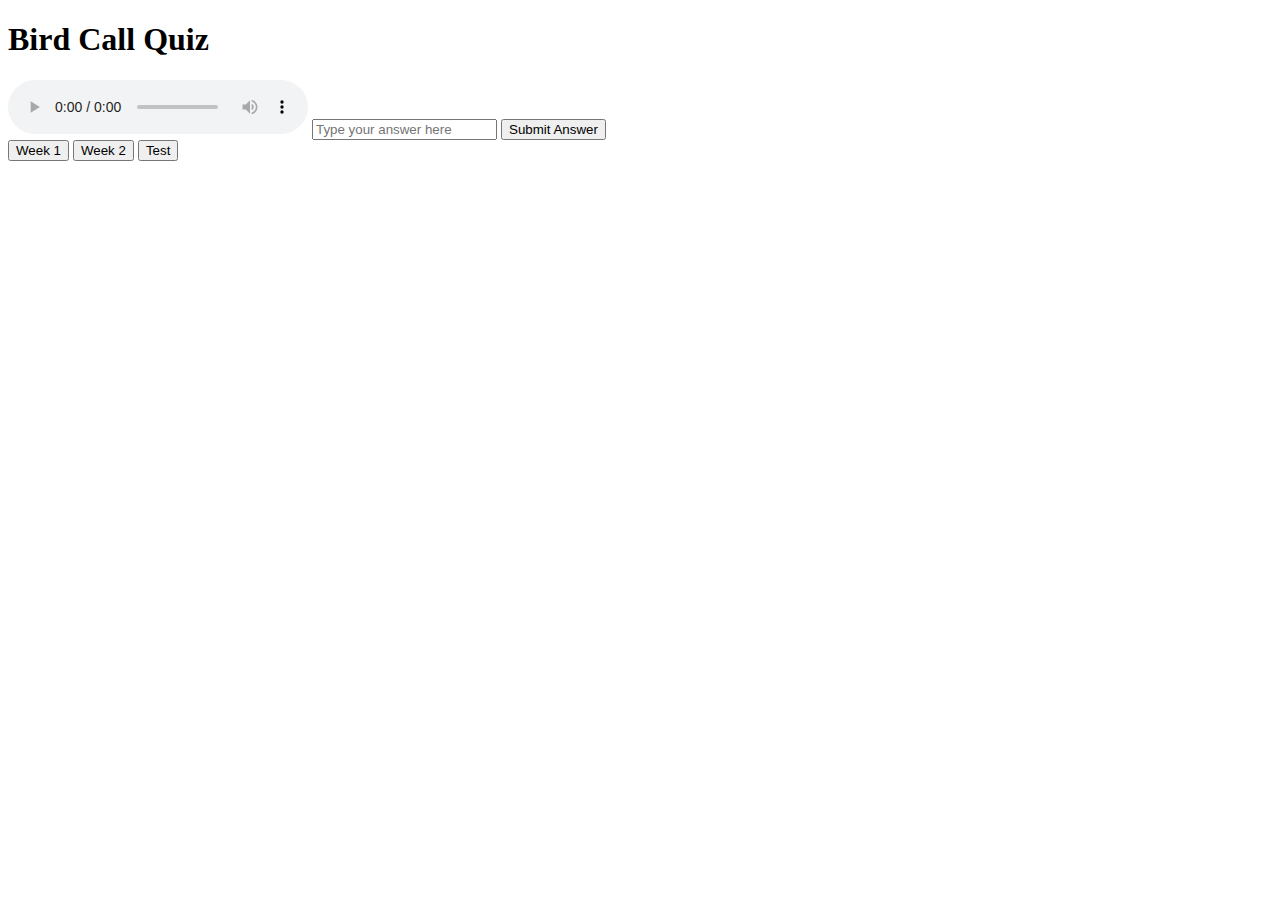
==== BirdQuiz_index.html @ 665b6989 "Add files via upload" ====
<!DOCTYPE html>
<html lang="en">
<head>
    <meta charset="UTF-8">
    <meta name="viewport" content="width=device-width, initial-scale=1.0">
    <title>Bird Call Quiz</title>
    <link rel="stylesheet" href="style.css"> <!-- This should be here -->
</head>
<body>
    <h1>Bird Call Quiz</h1>
    <div id="quiz-container">
        <!-- Audio player for bird calls -->
        <audio id="audio-player" controls></audio>

        <!-- Input field for the answer -->
        <input type="text" id="answer" placeholder="Type your answer here">

        <!-- Submit answer button -->
        <button id="submit-answer-button">Submit Answer</button>

        <!-- Feedback for correct or incorrect answers -->
        <div id="feedback"></div>

        <!-- Week selection buttons -->
        <div id="tabs">
            <button id="week1-button">Week 1</button>
            <button id="week2-button">Week 2</button>
            <button id="test-button">Test</button> 
        </div>        
    </div>

    
    <div id="week-content">
        <!-- Week 1's bird calls will be displayed here initially -->
    </div>

    <script src="BirdQuiz_script.js"></script>
</body>
</html>
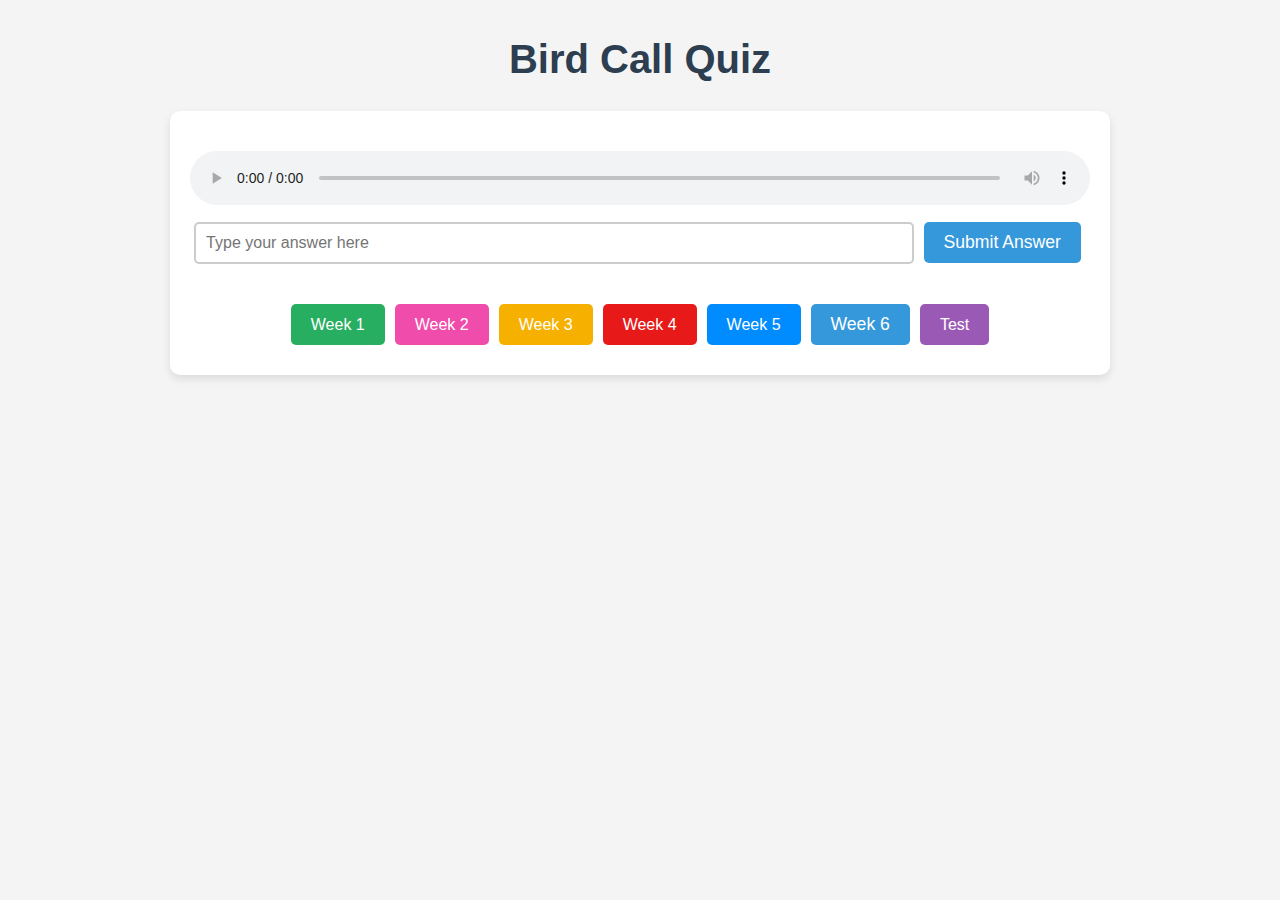
==== commit 27665e97: "Update BirdQuiz_index.html" ====
--- a/BirdQuiz_index.html
+++ b/BirdQuiz_index.html
@@ -25,15 +25,18 @@
         <div id="tabs">
             <button id="week1-button">Week 1</button>
             <button id="week2-button">Week 2</button>
+            <button id="week3-button">Week 3</button>
+            <button id="week4-button">Week 4</button>
+            <button id="week5-button">Week 5</button>
+            <button id="week6-button">Week 6</button>
             <button id="test-button">Test</button> 
         </div>        
     </div>
 
     
     <div id="week-content">
-        <!-- Week 1's bird calls will be displayed here initially -->
     </div>
 
     <script src="BirdQuiz_script.js"></script>
 </body>
-</html>+</html>
--- a/style.css
+++ b/style.css
@@ -0,0 +1,278 @@
+/* Global Styles */
+body {
+    font-family: 'Arial', sans-serif; /* Clean, modern font */
+    background-color: #f4f4f4; /* Light background for a softer look */
+    color: #333; /* Dark text color for readability */
+    margin: 0;
+    padding: 0;
+    line-height: 1.6;
+}
+
+/* Container to centralize content */
+#quiz-container {
+    max-width: 900px;
+    margin: 20px auto;
+    padding: 20px;
+    background-color: #fff; /* White background for the quiz container */
+    border-radius: 10px; /* Rounded corners */
+    box-shadow: 0 4px 8px rgba(0, 0, 0, 0.1); /* Light shadow for a floating effect */
+    text-align: center; /* Center align content */
+}
+
+/* Header */
+h1 {
+    font-size: 2.5rem;
+    color: #2c3e50;
+    margin-bottom: 20px;
+    text-align: center;
+}
+
+/* Audio player */
+audio {
+    width: 100%; /* Makes the audio player fill the container */
+    margin-top: 20px;
+}
+
+/* Input field for answers */
+input[type="text"] {
+    padding: 10px;
+    width: 80%;
+    margin: 10px 0;
+    border: 2px solid #ccc;
+    border-radius: 5px;
+    font-size: 1rem;
+    box-sizing: border-box;
+}
+
+input[type="text"]:focus {
+    outline: none;
+    border-color: #3498db; /* Blue border when focused */
+}
+
+/* Feedback text (Correct/Incorrect) */
+#feedback {
+    margin-top: 10px;
+    font-size: 1.2rem;
+    font-weight: bold;
+}
+
+/* Correct answer feedback */
+#feedback.correct {
+    color: green;
+}
+
+/* Incorrect answer feedback */
+#feedback.incorrect {
+    color: red;
+}
+
+/* Buttons */
+button {
+    padding: 10px 20px;
+    background-color: #3498db;
+    color: white;
+    border: none;
+    border-radius: 5px;
+    font-size: 1.1rem;
+    cursor: pointer;
+    transition: background-color 0.3s ease;
+    margin: 10px 5px; /* Space between buttons */
+}
+
+button:hover {
+    background-color: #2980b9;
+}
+
+/* Week Tab Buttons */
+#tabs {
+    display: flex;
+    justify-content: center;
+    margin-top: 20px;
+}
+
+button#week1-button {
+    background-color: #27ae60;
+    font-size: 1rem;
+    padding: 10px 20px;
+    cursor: pointer;
+    color: white;
+    border-radius: 5px;
+}
+
+button#week1-button:hover {
+    background-color: #2ecc71; /* Lighter green on hover */
+}
+
+/* Week 2 Button */
+button#week2-button {
+    background-color: #ef4cab; /* Orange background for Week 2 */
+    font-size: 1rem;
+    padding: 10px 20px;
+    cursor: pointer;
+    color: white;
+    border-radius: 5px;
+    margin: 10px 5px; /* Match spacing with other buttons */
+}
+
+button#week2-button:hover {
+    background-color: #ef4cab; /* Darker orange on hover */
+}
+
+/* Week 3 Button */
+
+button#week3-button {
+    background-color: #f6b000;
+    font-size: 1rem;
+    padding: 10px 20px;
+    cursor: pointer;
+    color: white;
+    border-radius: 5px;
+}
+
+button#week3-button:hover {
+    background-color: #f6b000; /* Lighter green on hover */
+}
+
+/* Week 4 Button */
+
+button#week4-button {
+    background-color: #e81919;
+    font-size: 1rem;
+    padding: 10px 20px;
+    cursor: pointer;
+    color: white;
+    border-radius: 5px;
+}
+
+/* Week 5 Button */
+
+button#week5-button {
+    background-color: #008cff;
+    font-size: 1rem;
+    padding: 10px 20px;
+    cursor: pointer;
+    color: white;
+    border-radius: 5px;
+}
+
+button#week4-button:hover {
+    background-color: #008cff; /* Lighter green on hover */
+}
+/* Test Button */
+button#test-button {
+    background-color: #9b59b6; /* Purple background for Test */
+    font-size: 1rem;
+    padding: 10px 20px;
+    cursor: pointer;
+    color: white;
+    border-radius: 5px;
+    margin: 10px 5px; /* Match spacing with other buttons */
+}
+
+button#test-button:hover {
+    background-color: #8e44ad; /* Darker purple on hover */
+}
+
+/* Styling for the week content (quiz screen) */
+#week-content {
+    margin-top: 30px;
+}
+
+/* Restart Button */
+#restart-button {
+    padding: 10px 20px;
+    background-color: #e74c3c; /* Red background for restart */
+    color: white;
+    font-size: 1rem;
+    border-radius: 5px;
+    cursor: pointer;
+    transition: background-color 0.3s ease;
+    margin-top: 20px;
+}
+
+#restart-button:hover {
+    background-color: #c0392b; /* Darker red on hover */
+}
+
+/* Media Queries for Responsiveness */
+@media (max-width: 768px) {
+    #quiz-container {
+        padding: 15px;
+        margin: 10px;
+    }
+
+    h1 {
+        font-size: 2rem; /* Adjust header size for smaller screens */
+    }
+
+    input[type="text"] {
+        width: 100%; /* Make input field take up full width on smaller screens */
+    }
+
+    button {
+        width: 100%; /* Full width buttons on smaller screens */
+    }
+
+    #tabs {
+        flex-direction: column;
+        align-items: center;
+    }
+
+    button#week1-button {
+        width: 100%;
+        margin-bottom: 10px;
+    }
+    #week-content {
+        margin-left: 20px; /* Push the content away from the left edge */
+        padding: 10px;     /* Add some internal spacing */
+        max-width: 80%;    /* Optional: Limit the width of the content */
+        line-height: 1.6;  /* Optional: Improve text readability */
+    }
+    #home-button-container {
+        position: absolute;
+        top: 10px;
+        left: 10px;
+    }
+    
+    #home-button {
+        padding: 10px 20px;
+        font-size: 16px;
+        background-color: #4CAF50;
+        color: white;
+        border: none;
+        border-radius: 5px;
+        cursor: pointer;
+        transition: background-color 0.3s;
+    }
+    
+    #home-button:hover {
+        background-color: #45a049;
+    }
+   
+    /* Adjust the tabs container for multiple buttons */
+#tabs {
+    display: flex;
+    justify-content: center;
+    flex-wrap: wrap; /* Allow buttons to wrap on smaller screens */
+    margin-top: 20px;
+}
+
+/* Media Queries for Responsiveness */
+@media (max-width: 768px) {
+    /* Ensure buttons stack vertically on smaller screens */
+    #tabs {
+        flex-direction: column;
+        align-items: center;
+    }
+
+    button#week1-button,
+    button#week2-button,
+    button#week3-button,
+    button#week4-button,
+    button#test-button {
+        width: 100%; /* Full width buttons on smaller screens */
+        margin-bottom: 10px; /* Space between stacked buttons */
+    }
+}
+    
+}
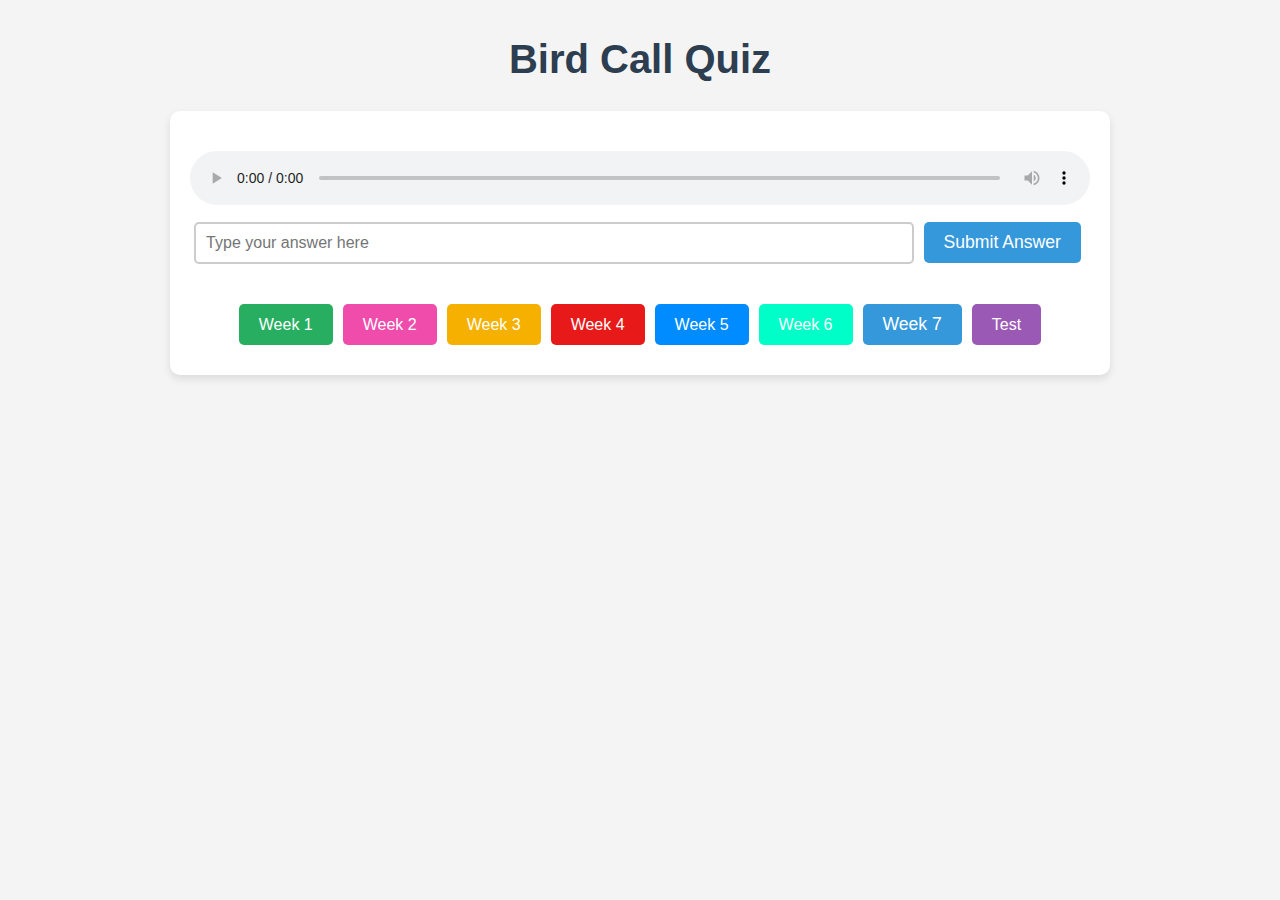
==== commit 68ce9af0: "Update BirdQuiz_index.html" ====
--- a/BirdQuiz_index.html
+++ b/BirdQuiz_index.html
@@ -29,6 +29,7 @@
             <button id="week4-button">Week 4</button>
             <button id="week5-button">Week 5</button>
             <button id="week6-button">Week 6</button>
+            <button id="week7-button">Week 7</button>
             <button id="test-button">Test</button> 
         </div>        
     </div>
--- a/style.css
+++ b/style.css
@@ -155,8 +155,23 @@
     border-radius: 5px;
 }
 
-button#week4-button:hover {
+button#week5-button:hover {
     background-color: #008cff; /* Lighter green on hover */
+}
+
+/* Week 6 Button */
+
+button#week6-button {
+    background-color: #00ffc8;
+    font-size: 1rem;
+    padding: 10px 20px;
+    cursor: pointer;
+    color: white;
+    border-radius: 5px;
+}
+
+button#week6-button:hover {
+    background-color: #00ffc8; /* Lighter green on hover */
 }
 /* Test Button */
 button#test-button {
@@ -269,6 +284,8 @@
     button#week2-button,
     button#week3-button,
     button#week4-button,
+    button#week5-button,
+    button#week6-button,
     button#test-button {
         width: 100%; /* Full width buttons on smaller screens */
         margin-bottom: 10px; /* Space between stacked buttons */
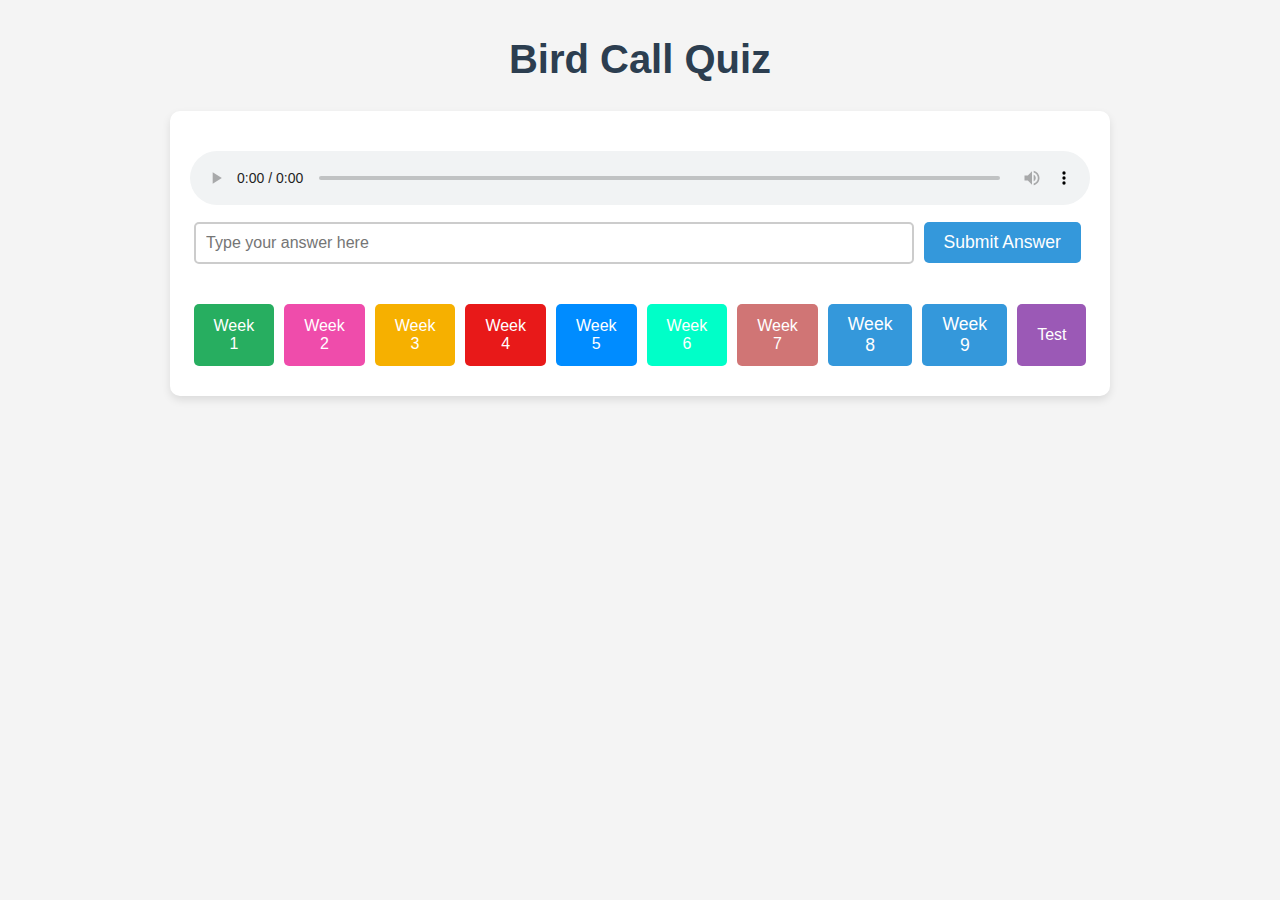
==== commit 7e46812e: "Update BirdQuiz_index.html" ====
--- a/BirdQuiz_index.html
+++ b/BirdQuiz_index.html
@@ -30,6 +30,8 @@
             <button id="week5-button">Week 5</button>
             <button id="week6-button">Week 6</button>
             <button id="week7-button">Week 7</button>
+            <button id="week8-button">Week 8</button>
+            <button id="week9-button">Week 9</button>
             <button id="test-button">Test</button> 
         </div>        
     </div>
--- a/style.css
+++ b/style.css
@@ -163,6 +163,21 @@
 
 button#week6-button {
     background-color: #00ffc8;
+    font-size: 1rem;
+    padding: 10px 20px;
+    cursor: pointer;
+    color: white;
+    border-radius: 5px;
+}
+
+button#week6-button:hover {
+    background-color: #00ffc8; /* Lighter green on hover */
+}
+
+/* Week 7 Button */
+
+button#week7-button {
+    background-color: rgba(195, 80, 80, 0.788);
     font-size: 1rem;
     padding: 10px 20px;
     cursor: pointer;
@@ -286,6 +301,7 @@
     button#week4-button,
     button#week5-button,
     button#week6-button,
+    button#week7-button,
     button#test-button {
         width: 100%; /* Full width buttons on smaller screens */
         margin-bottom: 10px; /* Space between stacked buttons */
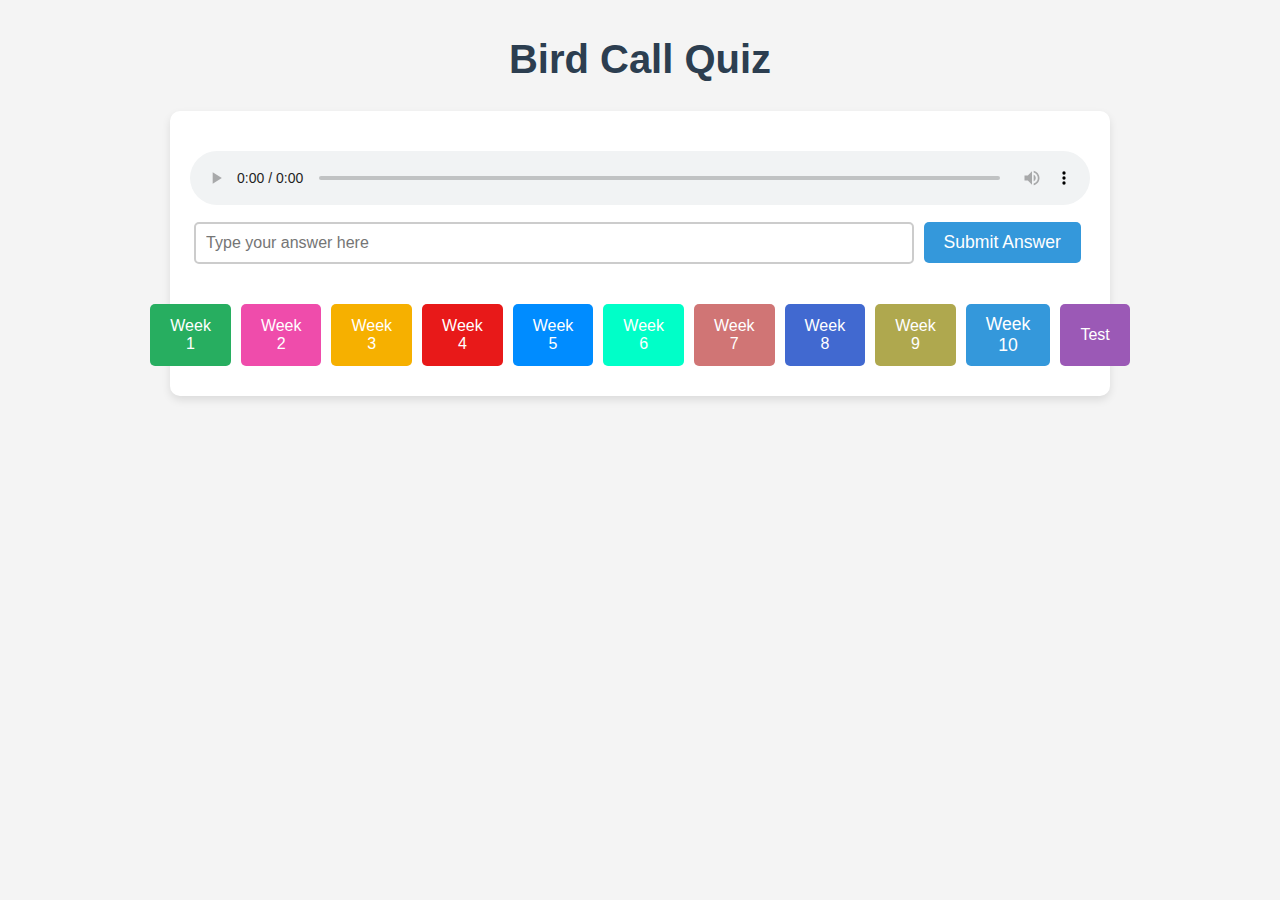
==== commit 173bf490: "Update BirdQuiz_index.html" ====
--- a/BirdQuiz_index.html
+++ b/BirdQuiz_index.html
@@ -32,6 +32,7 @@
             <button id="week7-button">Week 7</button>
             <button id="week8-button">Week 8</button>
             <button id="week9-button">Week 9</button>
+            <button id="week10-button">Week 10</button>
             <button id="test-button">Test</button> 
         </div>        
     </div>
--- a/style.css
+++ b/style.css
@@ -185,9 +185,40 @@
     border-radius: 5px;
 }
 
-button#week6-button:hover {
-    background-color: #00ffc8; /* Lighter green on hover */
-}
+button#week7-button:hover {
+   background-color: rgba(195, 80, 80, 0.788);
+}
+
+/* Week 8 Button */
+
+button#week8-button {
+    background-color: rgba(14, 65, 195, 0.788);
+    font-size: 1rem;
+    padding: 10px 20px;
+    cursor: pointer;
+    color: white;
+    border-radius: 5px;
+}
+
+button#week8-button:hover {
+   background-color: rgba(14, 65, 195, 0.788);
+}
+
+/* Week 9 Button */
+
+button#week9-button {
+    background-color: rgba(153, 145, 30, 0.788);
+    font-size: 1rem;
+    padding: 10px 20px;
+    cursor: pointer;
+    color: white;
+    border-radius: 5px;
+}
+
+button#week9-button:hover {
+   background-color: rgba(153, 145, 30, 0.788);
+}
+
 /* Test Button */
 button#test-button {
     background-color: #9b59b6; /* Purple background for Test */
@@ -302,6 +333,8 @@
     button#week5-button,
     button#week6-button,
     button#week7-button,
+    button#week8-button,
+    button#week9-button,
     button#test-button {
         width: 100%; /* Full width buttons on smaller screens */
         margin-bottom: 10px; /* Space between stacked buttons */
